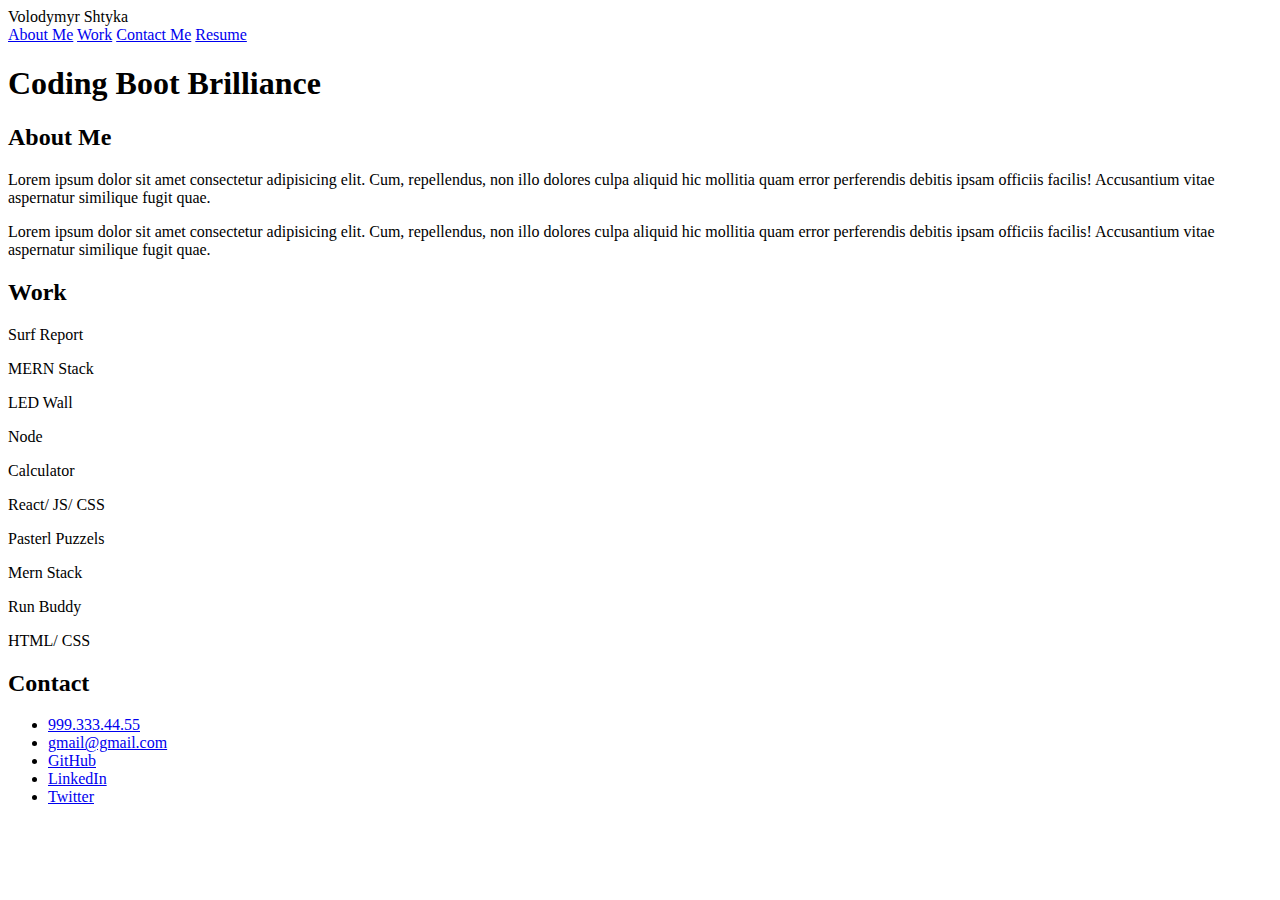
==== index.html @ ce9b5916 "add html" ====
<!DOCTYPE html>
<html lang="en">

<head>
    <meta charset="UTF-8">
    <meta name="viewport" content="width=device-width, initial-scale=1.0">
    <title>Volodymyr Shtyka - Portfolio</title>
</head>

<body>

    <header>
        <div class="logo">
            Volodymyr Shtyka
        </div>
        <nav class="menu" aria-label="Main Navigation">
            <a href="#about">About Me</a>
            <a href="#project">Work</a>
            <a href="#contact">Contact Me</a>
            <a href="resume/Volodymyr_Shtyka_CV.pdf" target="_blank">Resume</a>
        </nav>
    </header>

    <div class="header-img">
        <h1>Coding Boot Brilliance</h1>
    </div>

    <main>
        <section id="about" class="about">
            <h2>About Me</h2>
            <div>
                <p>Lorem ipsum dolor sit amet consectetur adipisicing elit. Cum, repellendus, non illo dolores culpa
                    aliquid hic mollitia quam error perferendis debitis ipsam officiis facilis! Accusantium vitae
                    aspernatur similique fugit quae.</p>
                <p>Lorem ipsum dolor sit amet consectetur adipisicing elit. Cum, repellendus, non illo dolores culpa
                    aliquid hic mollitia quam error perferendis debitis ipsam officiis facilis! Accusantium vitae
                    aspernatur similique fugit quae.</p>
            </div>
        </section>
        <section id="project" class="project-section">
            <h2>Work</h2>
            <div class="project-list">
                <div class="project project-first">
                    <div class="project-title">
                        Surf Report
                    </div>
                    <p class="project-descr">
                        MERN Stack
                    </p>
                </div>
                <div class="project">
                    <div class="project-title">
                        LED Wall
                    </div>
                    <p class="project-descr">
                        Node
                    </p>
                </div>
                <div class="project">
                    <div class="project-title">
                        Calculator
                    </div>
                    <p class="project-descr">
                        React/ JS/ CSS
                    </p>
                </div>
                <div class="project">
                    <div class="project-title">
                        Pasterl Puzzels
                    </div>
                    <p class="project-descr">
                        Mern Stack
                    </p>
                </div>
                <div class="project">
                    <div class="project-title">
                        Run Buddy
                    </div>
                    <p class="project-descr">
                        HTML/ CSS
                    </p>
                </div>
            </div>
        </section>
    </main>

    <footer id="contact">
        <h2>Contact</h2>
        <ul class="contact-list">
            <li><a href="tel:+9993334455">999.333.44.55</a></li>
            <li><a href="mailto:gmail@gmail.com">gmail@gmail.com</a></li>
            <li><a href="https://github.com/Volodymyr-Shtyka/module-2-challenge" target="_blank">GitHub</a></li>
            <li><a href="#">LinkedIn</a></li>
            <li><a href="#">Twitter</a></li>
        </ul>
    </footer>

</body>

</html>
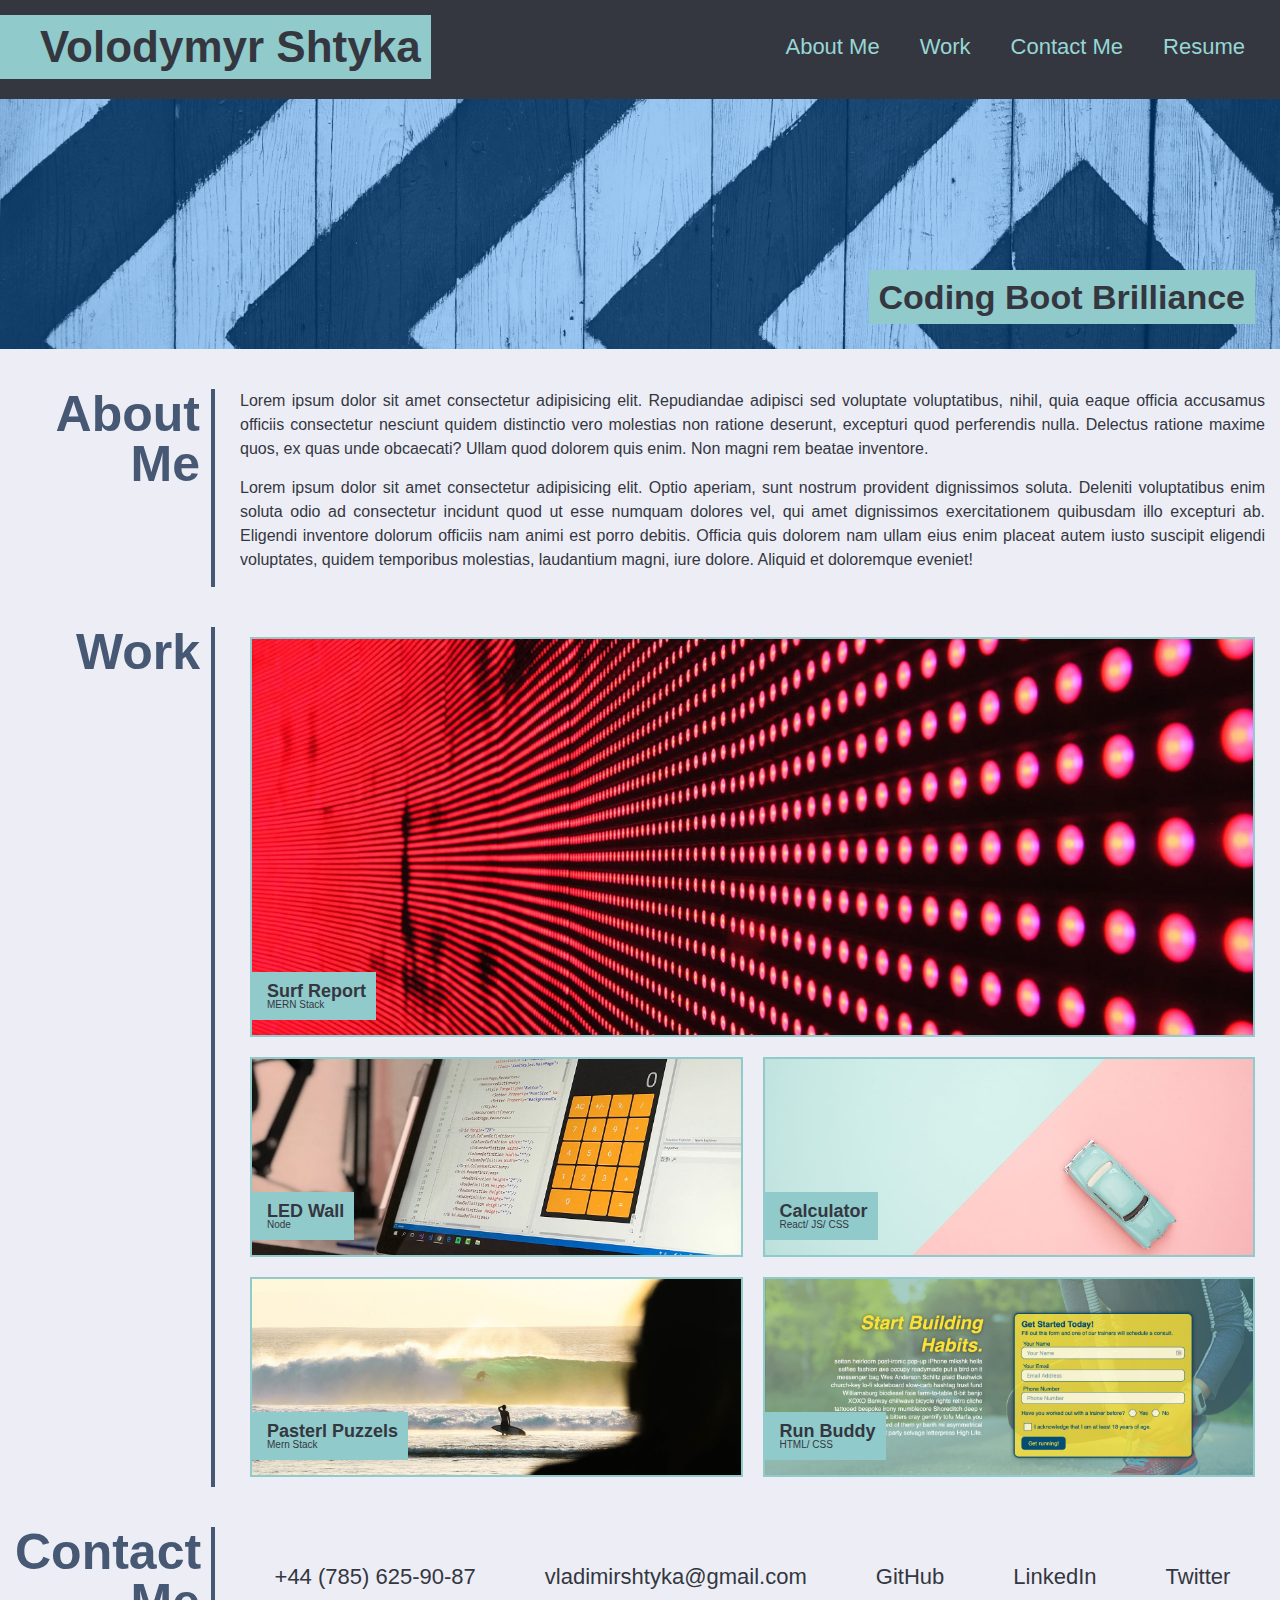
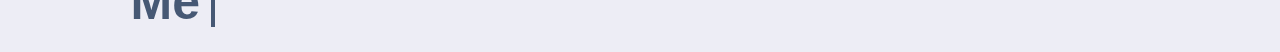
==== commit 3cb85fac: "Merge pull request #2 from Volodymyr-Shtyka/feature/add-css" ====
--- a/index.html
+++ b/index.html
@@ -4,15 +4,18 @@
 <head>
     <meta charset="UTF-8">
     <meta name="viewport" content="width=device-width, initial-scale=1.0">
-    <title>Volodymyr Shtyka - Portfolio</title>
+    <meta http-equiv="X-UA-Compatible" content="ie=edge">
+    <link rel="stylesheet" href="assets/css/reset.css">
+    <link rel="stylesheet" href="assets/css/style.css">
+    <title>Volodymyr Shtyka // Web Developer</title>
 </head>
 
 <body>
-
+    <!-- main logo / nav -->
     <header>
-        <div class="logo">
+        <h1 class="logo">
             Volodymyr Shtyka
-        </div>
+        </h1>
         <nav class="menu" aria-label="Main Navigation">
             <a href="#about">About Me</a>
             <a href="#project">Work</a>
@@ -21,76 +24,112 @@
         </nav>
     </header>
 
-    <div class="header-img">
-        <h1>Coding Boot Brilliance</h1>
-    </div>
+    <!-- hero banner -->
+    <section class="hero">
+        <div>
+            <h2>Coding Boot Brilliance</h2>
+        </div>
+    </section>
 
-    <main>
-        <section id="about" class="about">
-            <h2>About Me</h2>
-            <div>
-                <p>Lorem ipsum dolor sit amet consectetur adipisicing elit. Cum, repellendus, non illo dolores culpa
-                    aliquid hic mollitia quam error perferendis debitis ipsam officiis facilis! Accusantium vitae
-                    aspernatur similique fugit quae.</p>
-                <p>Lorem ipsum dolor sit amet consectetur adipisicing elit. Cum, repellendus, non illo dolores culpa
-                    aliquid hic mollitia quam error perferendis debitis ipsam officiis facilis! Accusantium vitae
-                    aspernatur similique fugit quae.</p>
+    <main class="page-wrapper">
+        <!-- about me -->
+        <section id="about" class="about-section section">
+            <div class="section-title">
+                <h3>About Me</h3>
+            </div>
+            <div class="section-content">
+                <p>Lorem ipsum dolor sit amet consectetur adipisicing elit. Repudiandae adipisci sed voluptate
+                    voluptatibus, nihil, quia eaque officia accusamus officiis consectetur nesciunt quidem distinctio
+                    vero molestias non ratione deserunt, excepturi quod perferendis nulla. Delectus ratione maxime quos,
+                    ex quas unde obcaecati? Ullam quod dolorem quis enim. Non magni rem beatae inventore.</p>
+                <p>Lorem ipsum dolor sit amet consectetur adipisicing elit. Optio aperiam, sunt nostrum provident
+                    dignissimos soluta. Deleniti voluptatibus enim soluta odio ad consectetur incidunt quod ut esse
+                    numquam dolores vel, qui amet dignissimos exercitationem quibusdam illo excepturi ab. Eligendi
+                    inventore dolorum officiis nam animi est porro debitis. Officia quis dolorem nam ullam eius enim
+                    placeat autem iusto suscipit eligendi voluptates, quidem temporibus molestias, laudantium magni,
+                    iure dolore. Aliquid et doloremque eveniet!</p>
             </div>
         </section>
-        <section id="project" class="project-section">
-            <h2>Work</h2>
+        <!-- portfolio container -->
+        <section id="project" class="project-section section">
+            <div class="section-title">
+                <h3>Work</h3>
+            </div>
             <div class="project-list">
-                <div class="project project-first">
-                    <div class="project-title">
-                        Surf Report
+                <div class="project">
+                    <div class="project-wrap">
+                        <div class="project-content">
+                            <div class="project-title">
+                                Surf Report
+                            </div>
+                            <p class="project-descr">
+                                MERN Stack
+                            </p>
+                        </div>
                     </div>
-                    <p class="project-descr">
-                        MERN Stack
-                    </p>
                 </div>
                 <div class="project">
-                    <div class="project-title">
-                        LED Wall
+                    <div class="project-wrap">
+                        <div class="project-content">
+                            <div class="project-title">
+                                LED Wall
+                            </div>
+                            <p class="project-descr">
+                                Node
+                            </p>
+                        </div>
                     </div>
-                    <p class="project-descr">
-                        Node
-                    </p>
                 </div>
                 <div class="project">
-                    <div class="project-title">
-                        Calculator
+                    <div class="project-wrap">
+                        <div class="project-content">
+                            <div class="project-title">
+                                Calculator
+                            </div>
+                            <p class="project-descr">
+                                React/ JS/ CSS
+                            </p>
+                        </div>
                     </div>
-                    <p class="project-descr">
-                        React/ JS/ CSS
-                    </p>
                 </div>
                 <div class="project">
-                    <div class="project-title">
-                        Pasterl Puzzels
+                    <div class="project-wrap">
+                        <div class="project-content">
+                            <div class="project-title">
+                                Pasterl Puzzels
+                            </div>
+                            <p class="project-descr">
+                                Mern Stack
+                            </p>
+                        </div>
                     </div>
-                    <p class="project-descr">
-                        Mern Stack
-                    </p>
                 </div>
                 <div class="project">
-                    <div class="project-title">
-                        Run Buddy
+                    <div class="project-wrap">
+                        <div class="project-content">
+                            <div class="project-title">
+                                Run Buddy
+                            </div>
+                            <p class="project-descr">
+                                HTML/ CSS
+                            </p>
+                        </div>
                     </div>
-                    <p class="project-descr">
-                        HTML/ CSS
-                    </p>
                 </div>
             </div>
         </section>
     </main>
 
-    <footer id="contact">
-        <h2>Contact</h2>
+    <!-- contact -->
+    <footer id="contact" class="section">
+        <h3 class="section-title">
+            Contact Me
+        </h3>
         <ul class="contact-list">
-            <li><a href="tel:+9993334455">999.333.44.55</a></li>
-            <li><a href="mailto:gmail@gmail.com">gmail@gmail.com</a></li>
+            <li><a href="tel:+447856259087">+44 (785) 625-90-87</a></li>
+            <li><a href="mailto:vladimirshtyka@gmail.com">vladimirshtyka@gmail.com</a></li>
             <li><a href="https://github.com/Volodymyr-Shtyka/module-2-challenge" target="_blank">GitHub</a></li>
-            <li><a href="#">LinkedIn</a></li>
+            <li><a href="https://www.linkedin.com/in/vshtyka" target="_blank">LinkedIn</a></li>
             <li><a href="#">Twitter</a></li>
         </ul>
     </footer>
--- a/assets/css/style.css
+++ b/assets/css/style.css
@@ -0,0 +1,346 @@
+:root {
+    --primary-color: #34373f;
+    --secondary-color: #98d6d6;
+    --accent-color: #f5f5f5;
+    --back-color: #91cacb;
+    --h3-color: #465874;
+}
+
+html {
+    scroll-behavior: smooth;
+}
+
+body {
+    font-family: 'Trebuchet MS', 'Lucida Sans Unicode', 'Lucida Grande', 'Lucida Sans', Arial, sans-serif;
+    font-size: 16px;
+    font-weight: normal;
+    background-color: #ededf5;
+}
+
+/* main logo / nav */
+
+header {
+    display: flex;
+    justify-content: space-between;
+    padding: 15px 15px 20px 0;
+    text-align: center;
+    background-color: var(--primary-color);
+}
+
+h1.logo {
+    font-size: 44px;
+    font-weight: 700;
+    text-align: left;
+    padding: 10px 10px 10px 40px;
+    color: var(--primary-color);
+    background-color: var(--back-color);
+}
+
+.menu {
+    display: flex;
+    justify-content: space-between;
+    align-items: center;
+}
+
+.menu a,
+.contact-list li a {
+    position: relative;
+    font-size: 22px;
+    margin: 0 20px;
+    text-decoration: none;
+    color: var(--secondary-color);
+    transition: color 0.3s;
+}
+
+.menu a:focus,
+.contact-list li a:focus {
+    color: var(--secondary-color);
+}
+
+.menu a::after,
+.contact-list li a::after {
+    content: "";
+    position: absolute;
+    bottom: -8px;
+    left: 0;
+    width: 0;
+    height: 3px;
+    background-color: var(--secondary-color);
+    transition: width 0.3s;
+}
+
+.menu a:hover::after,
+.contact-list li a:hover::after {
+    width: 100%;
+}
+
+/* hero banner */
+
+.hero {
+    position: relative;
+    min-height: 250px;
+    margin-bottom: 40px;
+    background:
+        linear-gradient(#0084ff57, #0084ff57),
+        url(../images/02-hero-bg.jpg) center no-repeat;
+    background-size: cover;
+}
+
+
+.hero div {
+    position: absolute;
+    right: 25px;
+    bottom: 25px;
+}
+
+.hero h2 {
+    font-size: 34px;
+    font-weight: 700;
+    padding: 10px;
+    color: var(--primary-color);
+    background-color: var(--back-color);
+}
+
+/* Main / Section */
+.section {
+    display: flex;
+    max-width: 1280px;
+    margin: 0 auto;
+    padding-left: 15px;
+    padding-right: 15px;
+    margin-bottom: 40px;
+}
+
+.section-title {
+    position: relative;
+    margin-right: 25px;
+    padding-right: 15px;
+    max-width: 200px;
+    width: 100%;
+}
+
+.section h3 {
+    font-size: 50px;
+    text-align: right;
+    color: var(--h3-color);
+}
+
+.section h3::after {
+    content: '';
+    position: absolute;
+    top: 0;
+    right: 0;
+    height: 100%;
+    width: 4px;
+    background-color: var(--h3-color);
+}
+
+.section-content p {
+    margin-bottom: 15px;
+    line-height: 1.5;
+    text-align: justify;
+    color: var(--primary-color);
+}
+
+/* About me */
+
+
+/* Portfolio Container */
+
+.project-list {
+    display: flex;
+    flex-wrap: wrap;
+    justify-content: space-around;
+    width: 100%;
+}
+
+.project-list .project:nth-child(1) {
+    flex: 1 1 100%;
+}
+
+.project-list .project:nth-child(1) .project-wrap {
+    height: 400px;
+}
+
+.project {
+    flex: 1 1 50%;
+}
+
+.project-wrap {
+    position: relative;
+    padding: 20px;
+    margin: 10px;
+    height: 200px;
+    cursor: pointer;
+    border: 2px solid var(--back-color);
+    background-size: cover;
+    background-position: center;
+    transition: 0.3s;
+}
+
+.project-wrap:hover::before {
+    content: "";
+    position: absolute;
+    top: 0;
+    right: 0;
+    bottom: 0;
+    left: 0;
+    background: rgba(0, 0, 0, 0.5);
+}
+
+.project:nth-child(1) .project-wrap {
+    background-image: url(../images/02-portfolio-1.jpg);
+}
+
+.project:nth-child(2) .project-wrap {
+    background-image: url(../images/02-portfolio-2.jpg);
+}
+
+.project:nth-child(3) .project-wrap {
+    background-image: url(../images/02-portfolio-3.jpg);
+}
+
+.project:nth-child(4) .project-wrap {
+    background-image: url(../images/02-portfolio-4.jpg);
+}
+
+.project:nth-child(5) .project-wrap {
+    background-image: url(../images/02-run-buddy.jpg);
+}
+
+.project-content {
+    display: inline-block;
+    padding: 10px 10px 10px 15px;
+    position: absolute;
+    bottom: 15px;
+    left: 0;
+    color: var(--primary-color);
+    background-color: var(--back-color);
+}
+
+.project-title {
+    font-size: 18px;
+    font-weight: bold;
+}
+
+.project-descr {
+    font-size: 10px;
+}
+
+/* Contact */
+
+footer {
+    padding-bottom: 25px;
+}
+
+.contact-list {
+    list-style-type: none;
+    display: flex;
+    justify-content: space-around;
+    align-items: center;
+    width: 100%;
+}
+
+.contact-list li {
+    margin: 0 10px;
+}
+
+.contact-list li a,
+.contact-list li a:visited {
+    color: var(--primary-color);
+}
+
+.contact-list li a::after {
+    background-color: var(--primary-color);
+}
+
+@media (max-width: 1024px) {
+
+    header,
+    .contact-list {
+        flex-direction: column;
+        align-items: center;
+    }
+
+    h1.logo {
+        padding: 10px;
+        margin-bottom: 15px;
+    }
+
+    .menu {
+        justify-content: space-between;
+        max-width: 500px;
+        width: 100%;
+    }
+
+    .menu a {
+        margin: 10px 0;
+    }
+
+    .contact-list li {
+        margin: 10px 0;
+    }
+}
+
+@media (max-width: 768px) {
+    .menu {
+        flex-direction: column;
+    }
+
+    .hero div {
+        width: 100%;
+        text-align: center;
+        top: 50%;
+        left: 50%;
+        transform: translate(-50%, -50%);
+    }
+
+    .section {
+        flex-direction: column;
+    }
+
+    .section-title {
+        margin-right: 0;
+        margin-bottom: 25px;
+        padding-right: 0;
+        padding-bottom: 15px;
+        max-width: 100%;
+    }
+
+    .section h3 {
+        text-align: left;
+    }
+
+    .section h3::after {
+        bottom: 0;
+        left: 0;
+        top: auto;
+        right: auto;
+        width: 100%;
+        height: 4px;
+    }
+}
+
+@media (max-width: 575px) {
+    .project-list .project:nth-child(1) .project-wrap {
+        height: 200px;
+    }
+
+    .project {
+        flex: 1 1 100%;
+    }
+}
+
+@media (max-width: 480px) {
+    h1.logo {
+        font-size: 34px;
+    }
+
+    .hero h2 {
+        font-size: 26px;
+    }
+
+    .section h3 {
+        font-size: 34px;
+    }
+}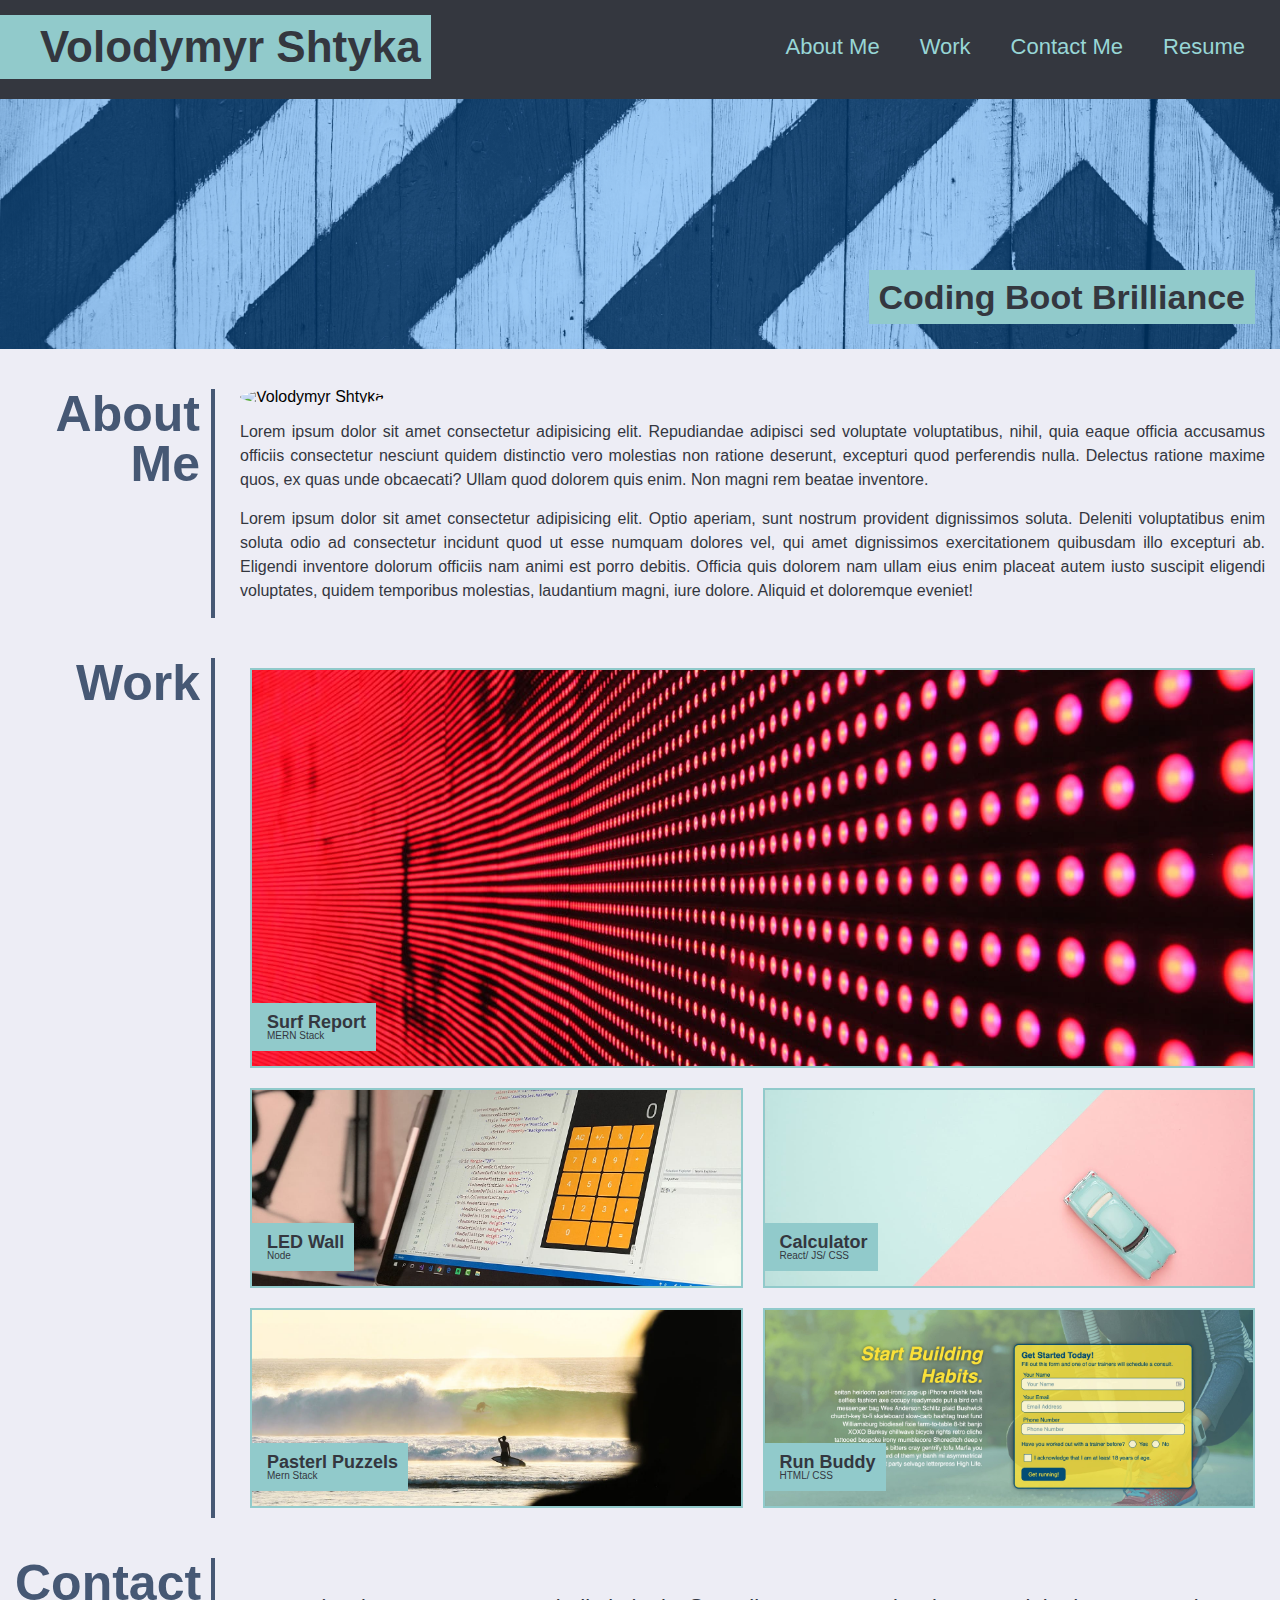
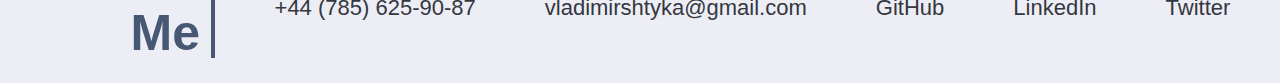
==== commit 44c347e8: "Merge pull request #5 from Volodymyr-Shtyka/feature/add-poject-page" ====
--- a/index.html
+++ b/index.html
@@ -5,6 +5,12 @@
     <meta charset="UTF-8">
     <meta name="viewport" content="width=device-width, initial-scale=1.0">
     <meta http-equiv="X-UA-Compatible" content="ie=edge">
+    <link rel="apple-touch-icon" sizes="180x180" href="favicon/apple-touch-icon.png">
+    <link rel="icon" type="image/png" sizes="32x32" href="favicon/favicon-32x32.png">
+    <link rel="icon" type="image/png" sizes="16x16" href="favicon/favicon-16x16.png">
+    <link rel="manifest" href="favicon/site.webmanifest">
+    <meta name="msapplication-TileColor" content="#da532c">
+    <meta name="theme-color" content="#ffffff">
     <link rel="stylesheet" href="assets/css/reset.css">
     <link rel="stylesheet" href="assets/css/style.css">
     <title>Volodymyr Shtyka // Web Developer</title>
@@ -38,6 +44,7 @@
                 <h3>About Me</h3>
             </div>
             <div class="section-content">
+                <img class="avatar" src="assets/images/avatar.jpeg" alt="Volodymyr Shtyka">
                 <p>Lorem ipsum dolor sit amet consectetur adipisicing elit. Repudiandae adipisci sed voluptate
                     voluptatibus, nihil, quia eaque officia accusamus officiis consectetur nesciunt quidem distinctio
                     vero molestias non ratione deserunt, excepturi quod perferendis nulla. Delectus ratione maxime quos,
@@ -56,7 +63,7 @@
                 <h3>Work</h3>
             </div>
             <div class="project-list">
-                <div class="project">
+                <a class="project" href="project.html">
                     <div class="project-wrap">
                         <div class="project-content">
                             <div class="project-title">
@@ -67,8 +74,8 @@
                             </p>
                         </div>
                     </div>
-                </div>
-                <div class="project">
+                </a>
+                <a class="project" href="project.html">
                     <div class="project-wrap">
                         <div class="project-content">
                             <div class="project-title">
@@ -79,8 +86,8 @@
                             </p>
                         </div>
                     </div>
-                </div>
-                <div class="project">
+                </a>
+                <a class="project" href="project.html">
                     <div class="project-wrap">
                         <div class="project-content">
                             <div class="project-title">
@@ -91,8 +98,8 @@
                             </p>
                         </div>
                     </div>
-                </div>
-                <div class="project">
+                </a>
+                <a class="project" href="project.html">
                     <div class="project-wrap">
                         <div class="project-content">
                             <div class="project-title">
@@ -103,8 +110,8 @@
                             </p>
                         </div>
                     </div>
-                </div>
-                <div class="project">
+                </a>
+                <a class="project" href="project.html">
                     <div class="project-wrap">
                         <div class="project-content">
                             <div class="project-title">
@@ -115,16 +122,16 @@
                             </p>
                         </div>
                     </div>
-                </div>
+                </a>
             </div>
         </section>
     </main>
 
     <!-- contact -->
     <footer id="contact" class="section">
-        <h3 class="section-title">
-            Contact Me
-        </h3>
+        <div class="section-title">
+            <h3>Contact Me</h3>
+        </div>
         <ul class="contact-list">
             <li><a href="tel:+447856259087">+44 (785) 625-90-87</a></li>
             <li><a href="mailto:vladimirshtyka@gmail.com">vladimirshtyka@gmail.com</a></li>
--- a/assets/css/style.css
+++ b/assets/css/style.css
@@ -17,8 +17,12 @@
     background-color: #ededf5;
 }
 
-/* main logo / nav */
-
+img {
+    height: auto;
+    max-width: 100%;
+}
+
+/* Main Logo / Nav */
 header {
     display: flex;
     justify-content: space-between;
@@ -74,8 +78,7 @@
     width: 100%;
 }
 
-/* hero banner */
-
+/* Hero Banner */
 .hero {
     position: relative;
     min-height: 250px;
@@ -114,14 +117,13 @@
 .section-title {
     position: relative;
     margin-right: 25px;
-    padding-right: 15px;
-    max-width: 200px;
-    width: 100%;
 }
 
 .section h3 {
     font-size: 50px;
     text-align: right;
+    padding-right: 15px;
+    width: 200px;
     color: var(--h3-color);
 }
 
@@ -135,6 +137,13 @@
     background-color: var(--h3-color);
 }
 
+.section-content .avatar {
+    width: 152px;
+    height: 152px;
+    margin-bottom: 15px;
+    border-radius: 50%;
+}
+
 .section-content p {
     margin-bottom: 15px;
     line-height: 1.5;
@@ -146,7 +155,6 @@
 
 
 /* Portfolio Container */
-
 .project-list {
     display: flex;
     flex-wrap: wrap;
@@ -171,7 +179,6 @@
     padding: 20px;
     margin: 10px;
     height: 200px;
-    cursor: pointer;
     border: 2px solid var(--back-color);
     background-size: cover;
     background-position: center;
@@ -228,7 +235,6 @@
 }
 
 /* Contact */
-
 footer {
     padding-bottom: 25px;
 }
@@ -254,7 +260,7 @@
     background-color: var(--primary-color);
 }
 
-@media (max-width: 1024px) {
+@media screen and (max-width: 1024px) {
 
     header,
     .contact-list {
@@ -282,7 +288,7 @@
     }
 }
 
-@media (max-width: 768px) {
+@media screen and (max-width: 768px) {
     .menu {
         flex-direction: column;
     }
@@ -309,6 +315,7 @@
 
     .section h3 {
         text-align: left;
+        width: 100%;
     }
 
     .section h3::after {
@@ -321,7 +328,7 @@
     }
 }
 
-@media (max-width: 575px) {
+@media screen and (max-width: 575px) {
     .project-list .project:nth-child(1) .project-wrap {
         height: 200px;
     }
@@ -331,7 +338,7 @@
     }
 }
 
-@media (max-width: 480px) {
+@media screen and (max-width: 480px) {
     h1.logo {
         font-size: 34px;
     }
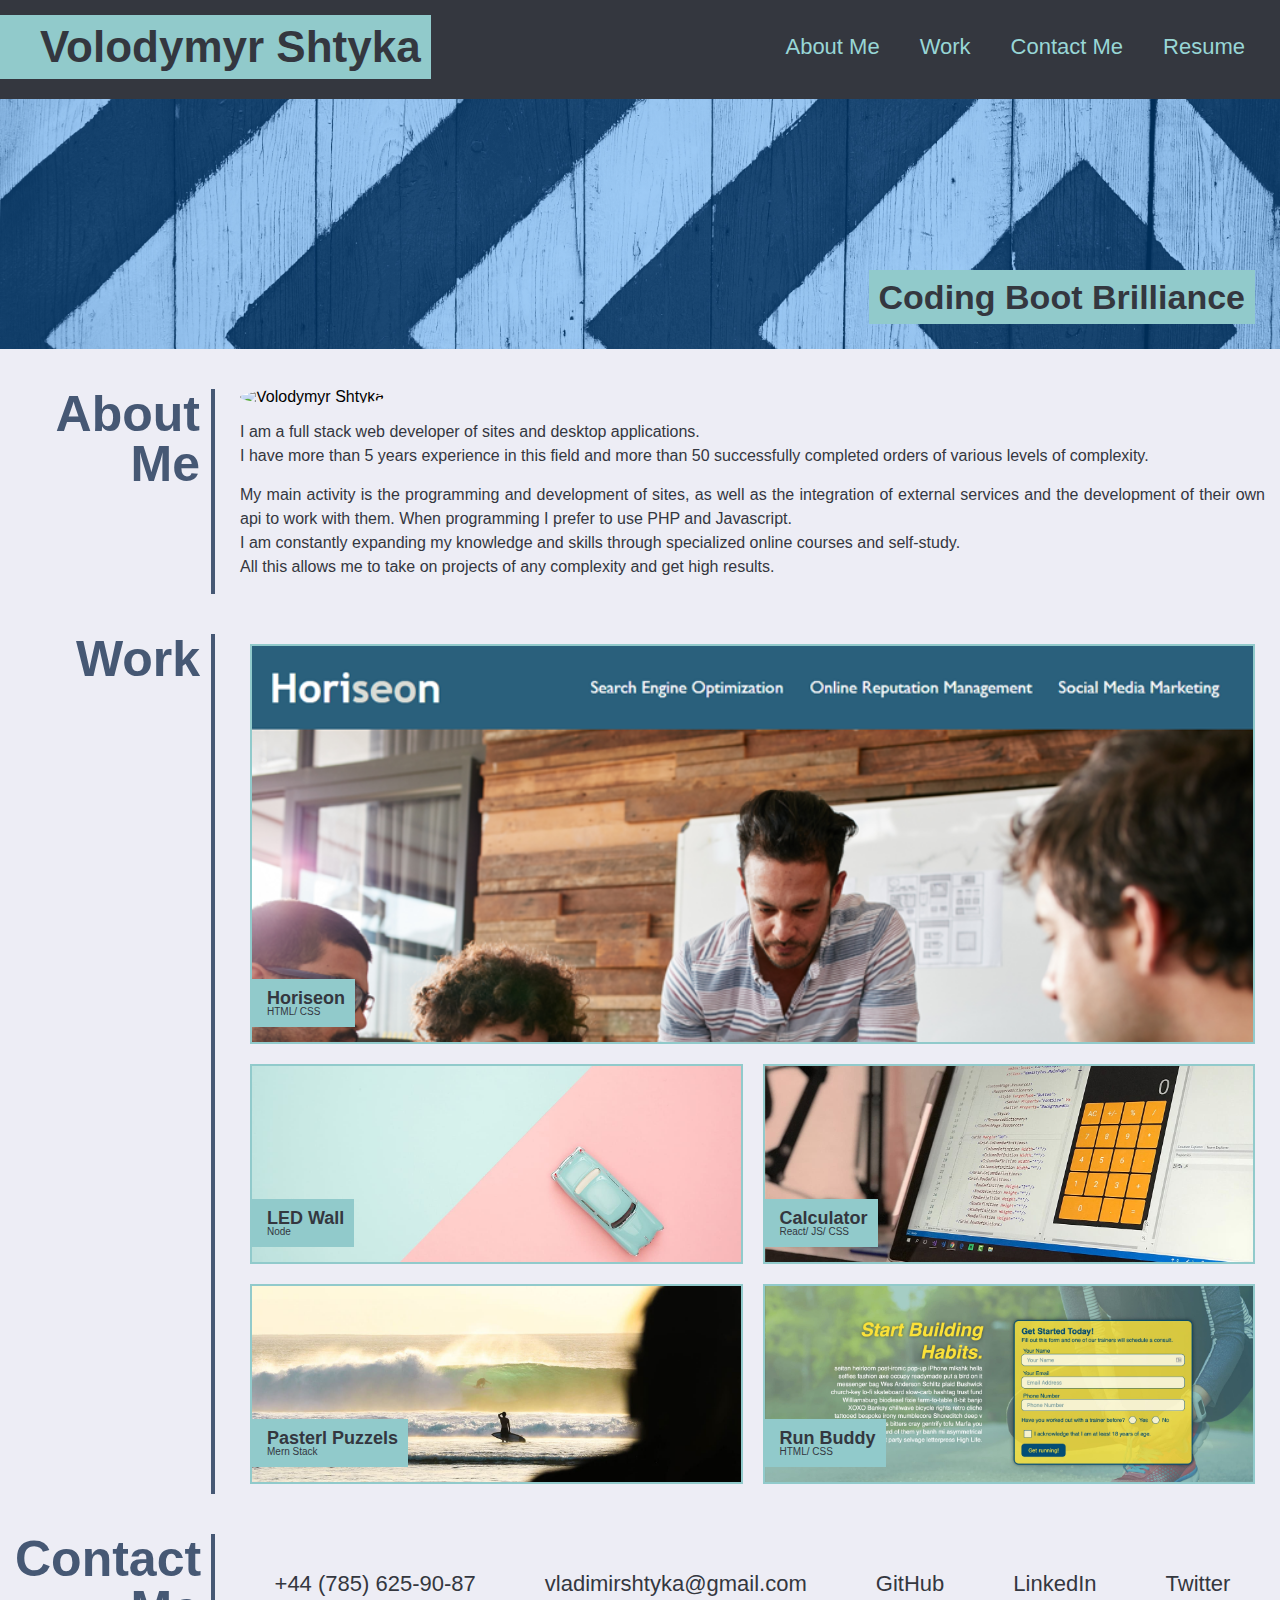
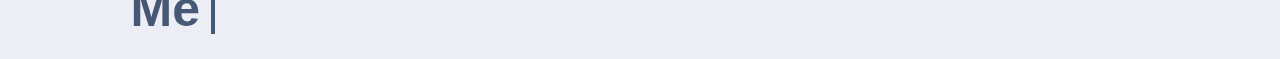
==== commit 1246305e: "change image, link and text in the first project, update text in the about me section" ====
--- a/index.html
+++ b/index.html
@@ -12,7 +12,7 @@
     <meta name="msapplication-TileColor" content="#da532c">
     <meta name="theme-color" content="#ffffff">
     <link rel="stylesheet" href="assets/css/reset.css">
-    <link rel="stylesheet" href="assets/css/style.css">
+    <link rel="stylesheet" href="assets/css/style.css?v=1.1">
     <title>Volodymyr Shtyka // Web Developer</title>
 </head>
 
@@ -45,16 +45,14 @@
             </div>
             <div class="section-content">
                 <img class="avatar" src="assets/images/avatar.jpeg" alt="Volodymyr Shtyka">
-                <p>Lorem ipsum dolor sit amet consectetur adipisicing elit. Repudiandae adipisci sed voluptate
-                    voluptatibus, nihil, quia eaque officia accusamus officiis consectetur nesciunt quidem distinctio
-                    vero molestias non ratione deserunt, excepturi quod perferendis nulla. Delectus ratione maxime quos,
-                    ex quas unde obcaecati? Ullam quod dolorem quis enim. Non magni rem beatae inventore.</p>
-                <p>Lorem ipsum dolor sit amet consectetur adipisicing elit. Optio aperiam, sunt nostrum provident
-                    dignissimos soluta. Deleniti voluptatibus enim soluta odio ad consectetur incidunt quod ut esse
-                    numquam dolores vel, qui amet dignissimos exercitationem quibusdam illo excepturi ab. Eligendi
-                    inventore dolorum officiis nam animi est porro debitis. Officia quis dolorem nam ullam eius enim
-                    placeat autem iusto suscipit eligendi voluptates, quidem temporibus molestias, laudantium magni,
-                    iure dolore. Aliquid et doloremque eveniet!</p>
+                <p>I am a full stack web developer of sites and desktop applications.<br>
+                    I have more than 5 years experience in this field and more than 50 successfully completed orders of various
+                    levels of complexity.</p>
+                <p>My main activity is the programming and development of sites, as well as the integration of external
+                    services and the development of their own api to work with them. When programming I prefer to use PHP
+                    and Javascript.<br>
+                    I am constantly expanding my knowledge and skills through specialized online courses and self-study.<br>
+                    All this allows me to take on projects of any complexity and get high results.</p>
             </div>
         </section>
         <!-- portfolio container -->
@@ -63,14 +61,14 @@
                 <h3>Work</h3>
             </div>
             <div class="project-list">
-                <a class="project" href="project.html">
+                <a class="project" href="https://volodymyr-shtyka.github.io/module-1-challenge/">
                     <div class="project-wrap">
                         <div class="project-content">
                             <div class="project-title">
-                                Surf Report
+                                Horiseon
                             </div>
                             <p class="project-descr">
-                                MERN Stack
+                                HTML/ CSS
                             </p>
                         </div>
                     </div>
@@ -135,7 +133,7 @@
         <ul class="contact-list">
             <li><a href="tel:+447856259087">+44 (785) 625-90-87</a></li>
             <li><a href="mailto:vladimirshtyka@gmail.com">vladimirshtyka@gmail.com</a></li>
-            <li><a href="https://github.com/Volodymyr-Shtyka/module-2-challenge" target="_blank">GitHub</a></li>
+            <li><a href="https://github.com/Volodymyr-Shtyka" target="_blank">GitHub</a></li>
             <li><a href="https://www.linkedin.com/in/vshtyka" target="_blank">LinkedIn</a></li>
             <li><a href="#">Twitter</a></li>
         </ul>
--- a/assets/css/style.css
+++ b/assets/css/style.css
@@ -196,15 +196,16 @@
 }
 
 .project:nth-child(1) .project-wrap {
-    background-image: url(../images/02-portfolio-1.jpg);
+    background-image: url(../images/module-1-challenge.png);
+    background-position: top;
 }
 
 .project:nth-child(2) .project-wrap {
+    background-image: url(../images/02-portfolio-3.jpg);
+}
+
+.project:nth-child(3) .project-wrap {
     background-image: url(../images/02-portfolio-2.jpg);
-}
-
-.project:nth-child(3) .project-wrap {
-    background-image: url(../images/02-portfolio-3.jpg);
 }
 
 .project:nth-child(4) .project-wrap {
